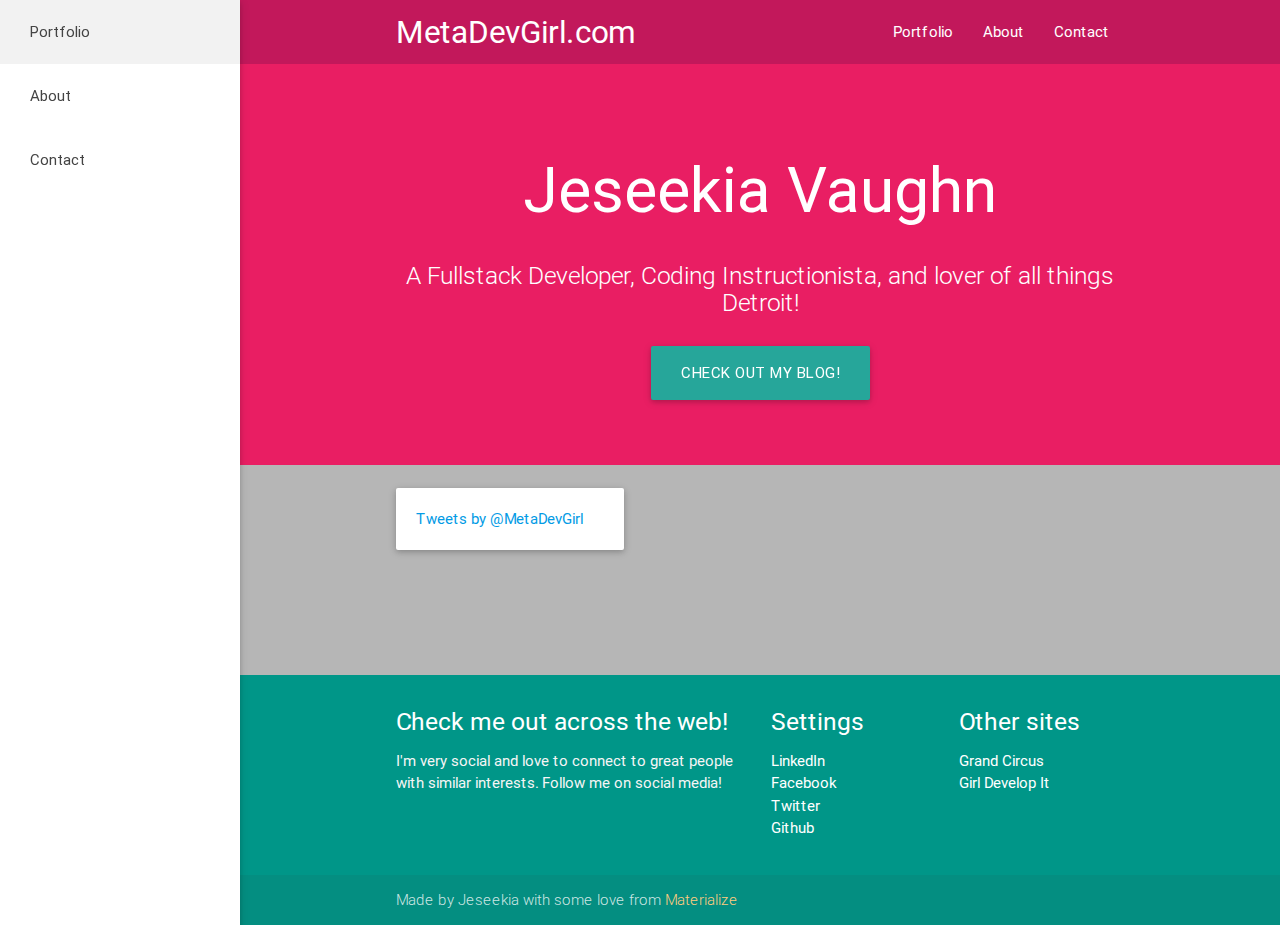
==== about.html @ 17f9b006 "Adding an about page with a test twitter feed and a fixed side nav" ====
<!DOCTYPE html>
<html lang="en">
<head>
  <meta http-equiv="Content-Type" content="text/html; charset=UTF-8"/>
  <meta name="viewport" content="width=device-width, initial-scale=1, maximum-scale=1.0"/>
  <title>Jeseekia Vaughn | Developer and Instructionista</title>

  <!-- CSS  -->
  <link href="https://fonts.googleapis.com/icon?family=Material+Icons" rel="stylesheet">
  <link href="css/materialize.css" type="text/css" rel="stylesheet" media="screen,projection"/>
  <link href="css/palette.css" type="text/css" rel="stylesheet" media="screen,projection"/>
  <link href="css/style.css" type="text/css" rel="stylesheet" media="screen,projection"/>
</head>
<body>
  <nav role="navigation">
    <div class="nav-wrapper container"><a id="logo-container" href="#" class="brand-logo">MetaDevGirl.com</a>
      <ul class="right hide-on-med-and-down">
        <li><a href="#">Portfolio</a></li>
        <li><a href="#">About</a></li>
        <li><a href="#">Contact</a></li>
      </ul>

      <ul id="nav-mobile" class="side-nav fixed">
        <li><a href="#">Portfolio</a></li>
        <li><a href="#">About</a></li>
        <li><a href="#">Contact</a></li>
      </ul>
      <a href="#" data-activates="nav-mobile" class="button-collapse"><i class="material-icons">menu</i></a>
    </div>
  </nav>
  <header>
    <div class="section no-pad-bot" id="index-banner">
      <div class="container">
        <br><br>
        <h1 class="header center">Jeseekia Vaughn</h1>
        <div class="row center">
          <h5 class="header col s12 light">A Fullstack Developer, Coding Instructionista, and lover of all things Detroit!</h5>
        </div>
        <div class="row center">
          <a href="#" id="download-button" class="btn-large waves-effect waves-light">Check out my blog!</a>
        </div>
        <br><br>

      </div>
    </div>
  </header>

  <main>
    <div class="container">
      <div class="section">

        <!--   Icon Section   -->
        <div class="row">
          <div class="col s4 offset-4">
            <div class="card">
              <div class="card-content">
                <a class="twitter-timeline"  href="https://twitter.com/MetaDevGirl" data-widget-id="527603681428914176">Tweets by @MetaDevGirl</a>
                <script>!function(d,s,id){var js,fjs=d.getElementsByTagName(s)[0],p=/^http:/.test(d.location)?'http':'https';if(!d.getElementById(id)){js=d.createElement(s);js.id=id;js.src=p+"://platform.twitter.com/widgets.js";fjs.parentNode.insertBefore(js,fjs);}}(document,"script","twitter-wjs");</script>

              </div>

            </div>
          </div>
        </div>

      </div>
      <br><br>

      <div class="section">

      </div>
    </div>
  </main>

  <footer class="page-footer">
    <div class="container">
      <div class="row">
        <div class="col l6 s12">
          <h5 class="white-text">Check me out across the web!</h5>
          <p class="grey-text text-lighten-4">I'm very social and love to connect to great people with similar interests. Follow me on social media!</p>


        </div>
        <div class="col l3 s12">
          <h5 class="white-text">Settings</h5>
          <ul>
            <li><a class="white-text" href="#!">LinkedIn</a></li>
            <li><a class="white-text" href="#!">Facebook</a></li>
            <li><a class="white-text" href="#!">Twitter</a></li>
            <li><a class="white-text" href="#!">Github</a></li>
          </ul>
        </div>
        <div class="col l3 s12">
          <h5 class="white-text">Other sites</h5>
          <ul>
            <li><a class="white-text" href="#!">Grand Circus</a></li>
            <li><a class="white-text" href="#!">Girl Develop It</a></li>
            <li><a class="white-text" href="#!"></a></li>
            <li><a class="white-text" href="#!"></a></li>
          </ul>
        </div>
      </div>
    </div>
    <div class="footer-copyright">
      <div class="container">
      Made by Jeseekia with some love from <a class="orange-text text-lighten-3" href="http://materializecss.com">Materialize</a>
      </div>
    </div>
  </footer>


  <!--  Scripts-->
  <script src="https://code.jquery.com/jquery-2.1.1.min.js"></script>
  <script src="js/materialize.js"></script>
  <script src="js/init.js"></script>

  </body>
</html>
---- css/palette.css ----
/* Palette generated by Material Palette - materialpalette.com/pink/teal */

.dark-primary-color    { background: #C2185B; }
.default-primary-color { background: #E91E63; }
.light-primary-color   { background: #F8BBD0; }
.text-primary-color    { color: #FFFFFF; }
.accent-color          { background: #009688; }
.primary-text-color    { color: #212121; }
.secondary-text-color  { color: #727272; }
.divider-color         { border-color: #B6B6B6; }

body, h1, h2, h3, h4, h5, h6 {
  color: #FFFFFF !important;
}

p {
  color: #212121 !important;
}

i {
  color: #727272 !important;
}

main {
    background: #B6B6B6 !important;
}

nav {
  background: #C2185B !important;
}

header {
  background: #E91E63 !important;
}

footer {
  margin: 0 !important;
  background: #009688 !important;
}
---- css/style.css ----
/* Custom Stylesheet */
/**
 * Use this file to override Materialize files so you can update
 * the core Materialize files in the future
 *
 * Made By MaterializeCSS.com
 */

.icon-block {
  padding: 0 15px;
}
.icon-block .material-icons {
	font-size: inherit;
}
header, main, footer, nav {
     padding-left: 240px;
   }

   @media only screen and (max-width : 992px) {
     header, main, footer, nav {
       padding-left: 0;
     }
   }
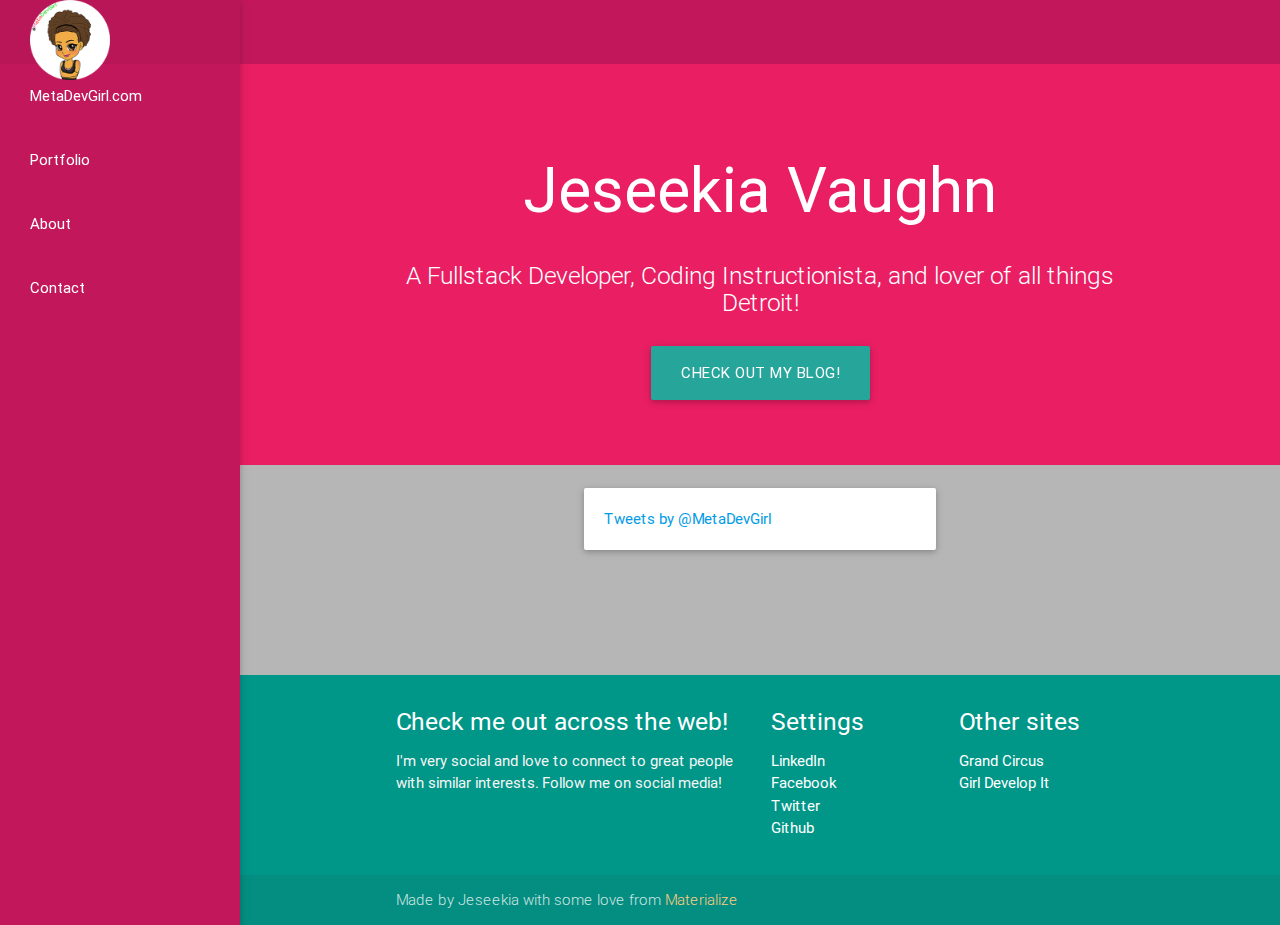
==== commit 6dc0a40a: "Removing top navigation and adding styling to the side navigation" ====
--- a/about.html
+++ b/about.html
@@ -13,14 +13,16 @@
 </head>
 <body>
   <nav role="navigation">
-    <div class="nav-wrapper container"><a id="logo-container" href="#" class="brand-logo">MetaDevGirl.com</a>
+    <!-- <div class="nav-wrapper container"><a id="logo-container" href="#" class="brand-logo">MetaDevGirl.com</a>
       <ul class="right hide-on-med-and-down">
         <li><a href="#">Portfolio</a></li>
         <li><a href="#">About</a></li>
         <li><a href="#">Contact</a></li>
-      </ul>
+      </ul> -->
 
       <ul id="nav-mobile" class="side-nav fixed">
+        <li id="chibi"><a href="index.html"><img src="images/chibi.png" alt="" /></a></li>
+        <li><a href="#">MetaDevGirl.com</a></li>
         <li><a href="#">Portfolio</a></li>
         <li><a href="#">About</a></li>
         <li><a href="#">Contact</a></li>
@@ -51,7 +53,7 @@
 
         <!--   Icon Section   -->
         <div class="row">
-          <div class="col s4 offset-4">
+          <div class="col s6 offset-s3">
             <div class="card">
               <div class="card-content">
                 <a class="twitter-timeline"  href="https://twitter.com/MetaDevGirl" data-widget-id="527603681428914176">Tweets by @MetaDevGirl</a>
--- a/css/style.css
+++ b/css/style.css
@@ -13,11 +13,26 @@
 	font-size: inherit;
 }
 header, main, footer, nav {
-     padding-left: 240px;
-   }
+  padding-left: 240px;
+}
 
-   @media only screen and (max-width : 992px) {
-     header, main, footer, nav {
-       padding-left: 0;
-     }
-   }
+.side-nav {
+  background-color: #C2185B;
+}
+
+.side-nav a {
+  color: #ffffff !important;
+}
+
+#chibi img {
+  max-width: 80px;
+}
+#chibi {
+
+}
+
+@media only screen and (max-width : 992px) {
+  header, main, footer, nav {
+    padding-left: 0;
+  }
+}
